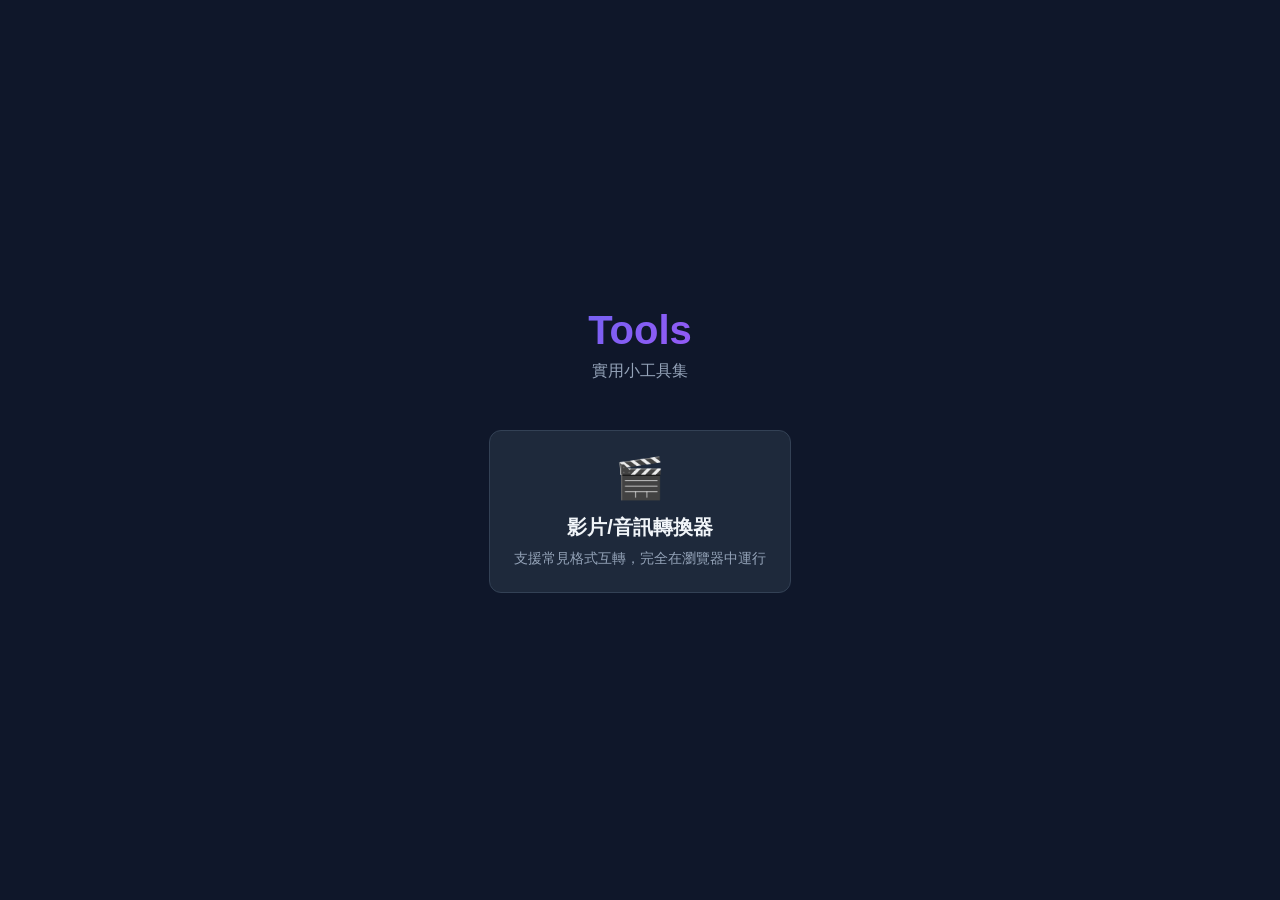
==== index.html @ 089dfc6d "Add video/audio converter tool - Web-based media converter using FFmpeg.wasm - Supports common video" ====
<!DOCTYPE html>
<html lang="zh-TW">
<head>
    <meta charset="UTF-8">
    <meta name="viewport" content="width=device-width, initial-scale=1.0">
    <title>NYCU Chung - Tools</title>
    <style>
        * { margin: 0; padding: 0; box-sizing: border-box; }
        body {
            font-family: -apple-system, BlinkMacSystemFont, 'Segoe UI', Roboto, sans-serif;
            background: #0f172a;
            color: #f1f5f9;
            min-height: 100vh;
            display: flex;
            align-items: center;
            justify-content: center;
        }
        .container {
            text-align: center;
            padding: 2rem;
        }
        h1 {
            font-size: 2.5rem;
            margin-bottom: 0.5rem;
            background: linear-gradient(135deg, #6366f1, #a855f7);
            -webkit-background-clip: text;
            -webkit-text-fill-color: transparent;
            background-clip: text;
        }
        .subtitle {
            color: #94a3b8;
            margin-bottom: 3rem;
        }
        .tools-grid {
            display: grid;
            gap: 1.5rem;
            max-width: 400px;
            margin: 0 auto;
        }
        .tool-card {
            background: #1e293b;
            border: 1px solid #334155;
            border-radius: 12px;
            padding: 1.5rem;
            text-decoration: none;
            color: inherit;
            transition: all 0.2s;
        }
        .tool-card:hover {
            border-color: #6366f1;
            transform: translateY(-2px);
        }
        .tool-icon {
            font-size: 2.5rem;
            margin-bottom: 0.75rem;
        }
        .tool-name {
            font-size: 1.25rem;
            font-weight: 600;
            margin-bottom: 0.5rem;
        }
        .tool-desc {
            font-size: 0.9rem;
            color: #94a3b8;
        }
    </style>
</head>
<body>
    <div class="container">
        <h1>Tools</h1>
        <p class="subtitle">實用小工具集</p>
        <div class="tools-grid">
            <a href="/tools/video_converter/" class="tool-card">
                <div class="tool-icon">🎬</div>
                <div class="tool-name">影片/音訊轉換器</div>
                <div class="tool-desc">支援常見格式互轉，完全在瀏覽器中運行</div>
            </a>
        </div>
    </div>
</body>
</html>
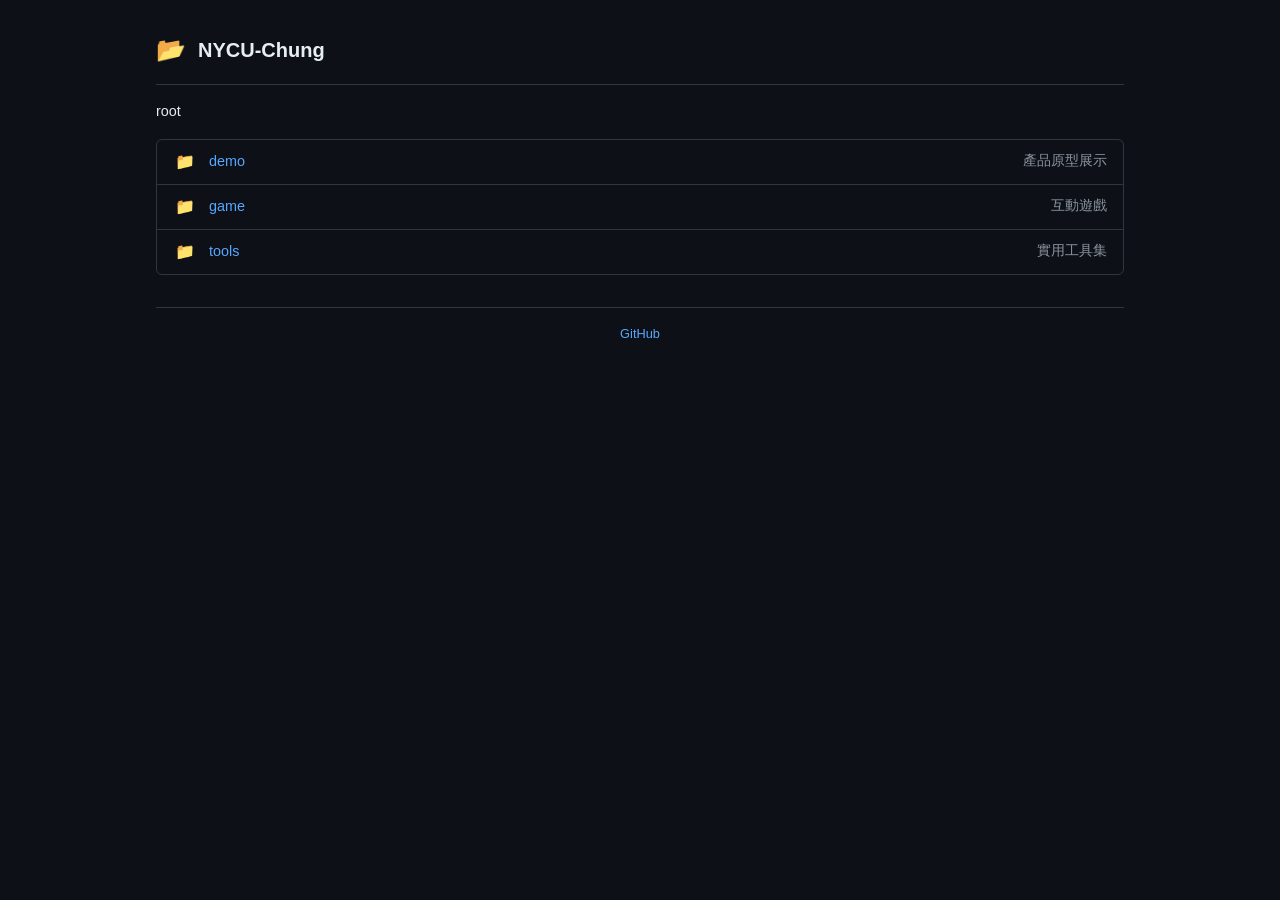
==== commit c8cb27cc: "feat: add Dorm OS interactive demo prototype Single-file React+Babel mobile-app simulator with iPhon" ====
--- a/index.html
+++ b/index.html
@@ -3,78 +3,171 @@
 <head>
     <meta charset="UTF-8">
     <meta name="viewport" content="width=device-width, initial-scale=1.0">
-    <title>NYCU Chung - Tools</title>
+    <title>NYCU-Chung</title>
     <style>
+        :root {
+            --bg: #0d1117;
+            --bg-secondary: #161b22;
+            --border: #30363d;
+            --text: #e6edf3;
+            --text-muted: #8b949e;
+            --link: #58a6ff;
+            --link-hover: #79c0ff;
+            --icon-folder: #8b949e;
+            --icon-file: #8b949e;
+        }
         * { margin: 0; padding: 0; box-sizing: border-box; }
         body {
-            font-family: -apple-system, BlinkMacSystemFont, 'Segoe UI', Roboto, sans-serif;
-            background: #0f172a;
-            color: #f1f5f9;
+            font-family: -apple-system, BlinkMacSystemFont, 'Segoe UI', Roboto, 'Noto Sans TC', sans-serif;
+            background: var(--bg);
+            color: var(--text);
             min-height: 100vh;
+            line-height: 1.5;
+        }
+        .container {
+            max-width: 1000px;
+            margin: 0 auto;
+            padding: 2rem 1rem;
+        }
+        .header {
             display: flex;
             align-items: center;
-            justify-content: center;
+            gap: 0.75rem;
+            margin-bottom: 1rem;
+            padding-bottom: 1rem;
+            border-bottom: 1px solid var(--border);
         }
-        .container {
-            text-align: center;
-            padding: 2rem;
+        .header-icon {
+            font-size: 1.5rem;
         }
-        h1 {
-            font-size: 2.5rem;
-            margin-bottom: 0.5rem;
-            background: linear-gradient(135deg, #6366f1, #a855f7);
-            -webkit-background-clip: text;
-            -webkit-text-fill-color: transparent;
-            background-clip: text;
+        .header h1 {
+            font-size: 1.25rem;
+            font-weight: 600;
         }
-        .subtitle {
-            color: #94a3b8;
-            margin-bottom: 3rem;
+        .breadcrumb {
+            display: flex;
+            align-items: center;
+            gap: 0.5rem;
+            margin-bottom: 1rem;
+            font-size: 0.9rem;
         }
-        .tools-grid {
-            display: grid;
-            gap: 1.5rem;
-            max-width: 400px;
-            margin: 0 auto;
+        .breadcrumb a {
+            color: var(--link);
+            text-decoration: none;
         }
-        .tool-card {
-            background: #1e293b;
-            border: 1px solid #334155;
-            border-radius: 12px;
-            padding: 1.5rem;
+        .breadcrumb a:hover {
+            text-decoration: underline;
+        }
+        .breadcrumb .separator {
+            color: var(--text-muted);
+        }
+        .breadcrumb .current {
+            color: var(--text);
+            font-weight: 500;
+        }
+        .file-list {
+            border: 1px solid var(--border);
+            border-radius: 6px;
+            overflow: hidden;
+        }
+        .file-item {
+            display: flex;
+            align-items: center;
+            padding: 0.625rem 1rem;
+            border-bottom: 1px solid var(--border);
             text-decoration: none;
             color: inherit;
-            transition: all 0.2s;
+            transition: background 0.15s;
         }
-        .tool-card:hover {
-            border-color: #6366f1;
-            transform: translateY(-2px);
+        .file-item:last-child {
+            border-bottom: none;
         }
-        .tool-icon {
-            font-size: 2.5rem;
-            margin-bottom: 0.75rem;
+        .file-item:hover {
+            background: var(--bg-secondary);
         }
-        .tool-name {
-            font-size: 1.25rem;
-            font-weight: 600;
-            margin-bottom: 0.5rem;
+        .file-icon {
+            width: 1.5rem;
+            margin-right: 0.75rem;
+            text-align: center;
+            flex-shrink: 0;
         }
-        .tool-desc {
+        .file-icon.folder {
+            color: #54aeff;
+        }
+        .file-icon.file {
+            color: var(--icon-file);
+        }
+        .file-name {
+            flex: 1;
+            color: var(--link);
             font-size: 0.9rem;
-            color: #94a3b8;
+        }
+        .file-item:hover .file-name {
+            text-decoration: underline;
+        }
+        .file-desc {
+            color: var(--text-muted);
+            font-size: 0.85rem;
+            text-align: right;
+        }
+        .empty-state {
+            text-align: center;
+            padding: 3rem 1rem;
+            color: var(--text-muted);
+        }
+        .footer {
+            margin-top: 2rem;
+            padding-top: 1rem;
+            border-top: 1px solid var(--border);
+            text-align: center;
+            color: var(--text-muted);
+            font-size: 0.8rem;
+        }
+        .footer a {
+            color: var(--link);
+            text-decoration: none;
+        }
+        .footer a:hover {
+            text-decoration: underline;
+        }
+        @media (max-width: 600px) {
+            .file-desc {
+                display: none;
+            }
         }
     </style>
 </head>
 <body>
     <div class="container">
-        <h1>Tools</h1>
-        <p class="subtitle">實用小工具集</p>
-        <div class="tools-grid">
-            <a href="/tools/video_converter/" class="tool-card">
-                <div class="tool-icon">🎬</div>
-                <div class="tool-name">影片/音訊轉換器</div>
-                <div class="tool-desc">支援常見格式互轉，完全在瀏覽器中運行</div>
+        <div class="header">
+            <span class="header-icon">📂</span>
+            <h1>NYCU-Chung</h1>
+        </div>
+
+        <div class="breadcrumb">
+            <span class="current">root</span>
+        </div>
+
+        <div class="file-list">
+            <a href="./demo/" class="file-item">
+                <span class="file-icon folder">📁</span>
+                <span class="file-name">demo</span>
+                <span class="file-desc">產品原型展示</span>
             </a>
+            <a href="./game/" class="file-item">
+                <span class="file-icon folder">📁</span>
+                <span class="file-name">game</span>
+                <span class="file-desc">互動遊戲</span>
+            </a>
+            <a href="./tools/" class="file-item">
+                <span class="file-icon folder">📁</span>
+                <span class="file-name">tools</span>
+                <span class="file-desc">實用工具集</span>
+            </a>
+        </div>
+
+        <div class="footer">
+            <a href="https://github.com/NYCU-Chung" target="_blank">GitHub</a>
         </div>
     </div>
 </body>
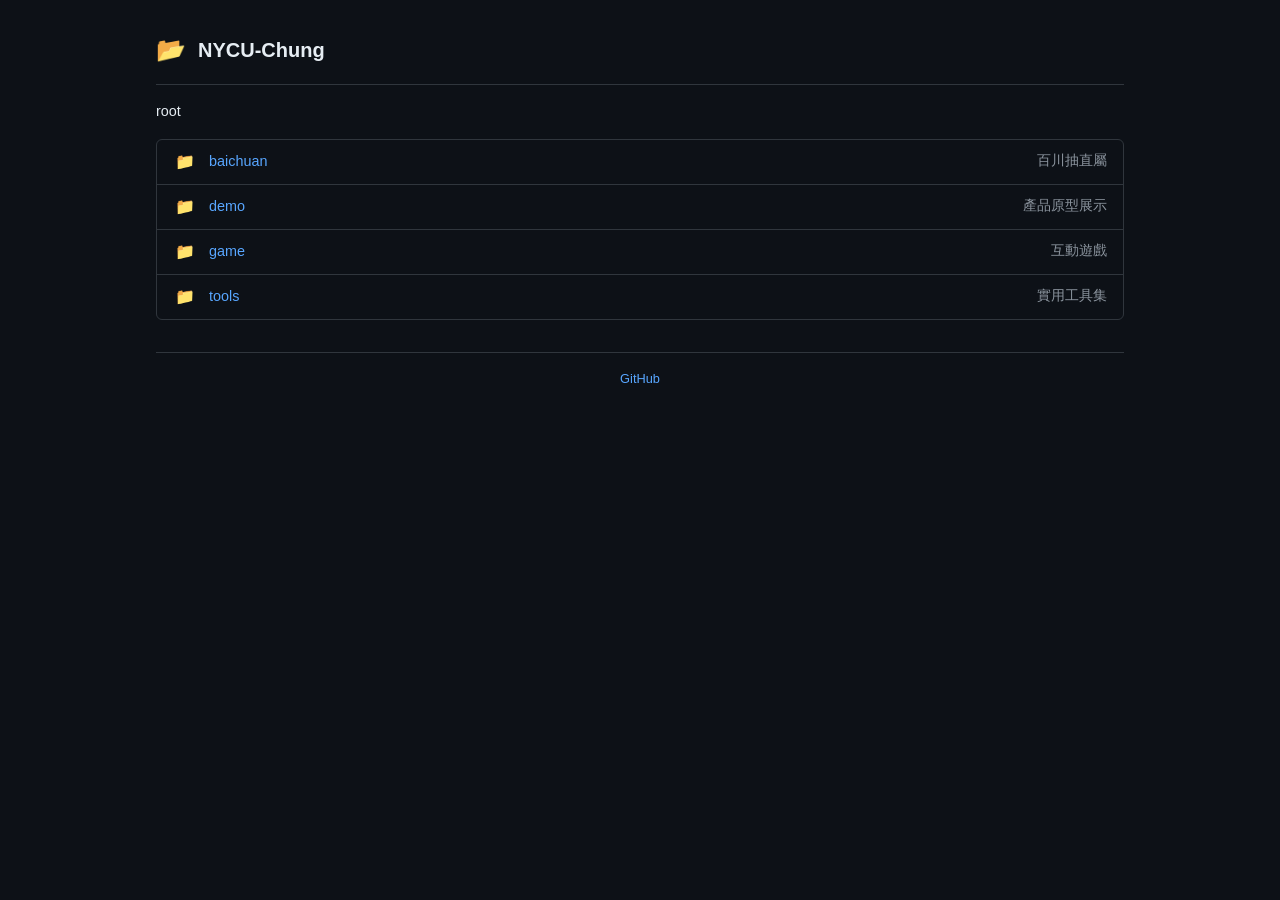
==== commit 904fc2b3: "feat(baichuan): add 119 mentor blind-selection page" ====
--- a/index.html
+++ b/index.html
@@ -149,6 +149,11 @@
         </div>
 
         <div class="file-list">
+            <a href="./baichuan/" class="file-item">
+                <span class="file-icon folder">📁</span>
+                <span class="file-name">baichuan</span>
+                <span class="file-desc">百川抽直屬</span>
+            </a>
             <a href="./demo/" class="file-item">
                 <span class="file-icon folder">📁</span>
                 <span class="file-name">demo</span>
